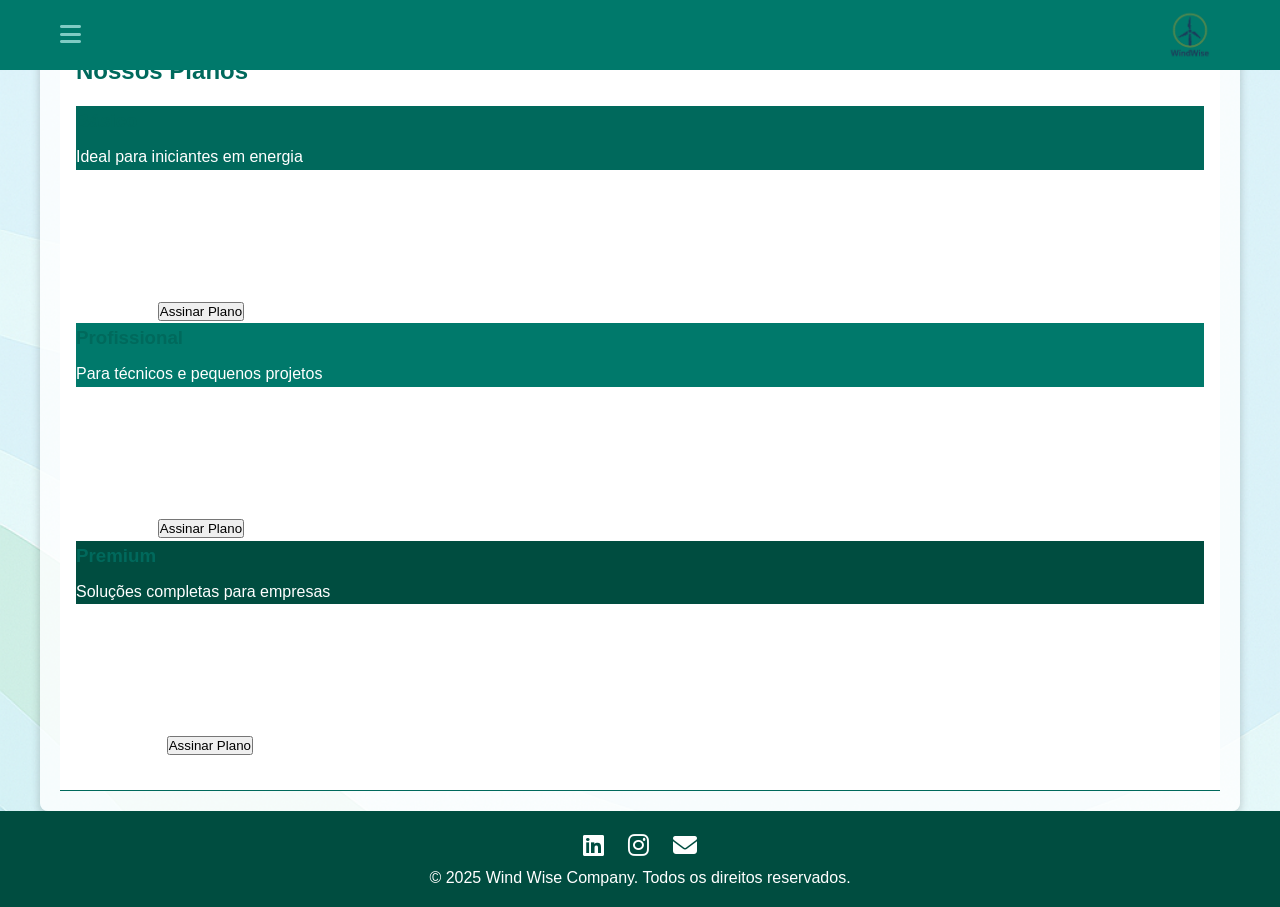
==== planos.html @ ff4f2903 "feat: adding new page 'plans'" ====
<!DOCTYPE html>
<html lang="pt-BR">
  <head>
    <meta charset="UTF-8" />
    <meta name="viewport" content="width=device-width, initial-scale=1.0" />
    <title>Planos - Wind Wise</title>
    <link rel="stylesheet" href="style/style.css" />
    <link rel="stylesheet" href="style/planos.css" />
    <link rel="icon" href="assets/img/logo_white.png" />
    <link
      rel="stylesheet"
      href="https://cdnjs.cloudflare.com/ajax/libs/font-awesome/6.5.0/css/all.min.css"
    />
  </head>
  <body>
    <header>
      <div class="container">
        <div class="hamburger" onclick="toggleMenu()">
          <i class="fa-solid fa-bars"></i>
        </div>
        <img src="assets/img/logo.png" alt="Wind Wise Logo" class="logo" />
        <nav class="menu-overlay">
          <ul class="menu">
            <li><a href="index.html">Home</a></li>
            <li><a href="index.html#cursos">Cursos</a></li>
            <li><a href="planos.html">Planos</a></li>
            <li><a href="index.html#sobre">Sobre</a></li>
            <!-- Demais itens do menu -->
          </ul>
          <p class="menu-footer">
            © 2025 Wind Wise Company. Todos os direitos reservados.
          </p>
        </nav>
      </div>
    </header>

    <main class="planos-main">
      <section class="section">
        <h2>Nossos Planos</h2>
        <div class="planos-container">
          <!-- Plano Básico -->
          <div class="plano-card">
            <div class="plano-header" style="background-color: #00695c">
              <h3>Básico</h3>
              <p>Ideal para iniciantes em energia</p>
            </div>
            <div class="plano-conteudo">
              <ul class="plano-lista">
                <li>
                  <i class="fa-solid fa-check"></i>1 minicurso introdutório
                </li>
                <li>
                  <i class="fa-solid fa-check"></i>Material didático básico
                </li>
                <li><i class="fa-solid fa-x"></i>Suporte técnico</li>
                <li><i class="fa-solid fa-x"></i>Certificado</li>
                <li><i class="fa-solid fa-x"></i>Reciclagem de componentes</li>
              </ul>
              <div class="plano-preco">
                <span>R$ 29/mês</span>
                <button class="plano-btn">Assinar Plano</button>
              </div>
            </div>
          </div>

          <!-- Plano Profissional -->
          <div class="plano-card">
            <div class="plano-header" style="background-color: #00796b">
              <h3>Profissional</h3>
              <p>Para técnicos e pequenos projetos</p>
            </div>
            <div class="plano-conteudo">
              <ul class="plano-lista">
                <li><i class="fa-solid fa-check"></i>4 minicursos completos</li>
                <li>
                  <i class="fa-solid fa-check"></i>Kit de ferramentas digitais
                </li>
                <li><i class="fa-solid fa-check"></i>Suporte por e-mail</li>
                <li><i class="fa-solid fa-check"></i>Certificado digital</li>
                <li><i class="fa-solid fa-check"></i>Guia de reciclagem</li>
              </ul>
              <div class="plano-preco">
                <span>R$ 79/mês</span>
                <button class="plano-btn">Assinar Plano</button>
              </div>
            </div>
          </div>

          <!-- Plano Premium -->
          <div class="plano-card">
            <div class="plano-header" style="background-color: #004d40">
              <h3>Premium</h3>
              <p>Soluções completas para empresas</p>
            </div>
            <div class="plano-conteudo">
              <ul class="plano-lista">
                <li><i class="fa-solid fa-check"></i>Todos os minicursos</li>
                <li>
                  <i class="fa-solid fa-check"></i>Simulador eólico premium
                </li>
                <li>
                  <i class="fa-solid fa-check"></i>Suporte prioritário 24h
                </li>
                <li><i class="fa-solid fa-check"></i>Certificado físico</li>
                <li><i class="fa-solid fa-check"></i>Reciclagem com coleta</li>
              </ul>
              <div class="plano-preco">
                <span>R$ 199/mês</span>
                <button class="plano-btn">Assinar Plano</button>
              </div>
            </div>
          </div>
        </div>
      </section>
    </main>

    <footer>
      <div class="social">
        <a href="https://www.linkedin.com/in/windwisecompany/" target="_blank"
          ><i class="fa-brands fa-linkedin"></i
        ></a>
        <a href="https://www.instagram.com/windwisecompany/" target="_blank"
          ><i class="fa-brands fa-instagram"></i
        ></a>
        <a href="mailto:windwisecompany@gmail.com">
          <i class="fa-solid fa-envelope"></i>
        </a>
      </div>
      <p>&copy; 2025 Wind Wise Company. Todos os direitos reservados.</p>
    </footer>

    <script src="js/script.js"></script>
  </body>
</html>
---- style/style.css ----
/* Reset básico */
* {
  margin: 0;
  padding: 0;
  box-sizing: border-box;
}

body {
  font-family: Arial, sans-serif;
  line-height: 1.6;
  background: url("../assets/img/footer.png") center / cover fixed no-repeat;
  color: #fff;
  margin: 0;
}

/* HEADER */
header {
  background-color: #00796b;
  width: 100%;
  height: 70px;
  position: fixed;
  top: 0;
  left: 0;
  z-index: 1000;
  padding: 0;
}

header .container {
  max-width: 1200px;
  margin: 0 auto;
  width: 100%;
  display: flex;
  justify-content: space-between;
  align-items: center;
  height: 100%;
  padding: 0 20px;
}

.hamburger {
  font-size: 1.5rem;
  cursor: pointer;
  color: #80cbc4;
  z-index: 1000;
}

.logo {
  height: 60px;
}

/* MENU OVERLAY */
.menu-overlay {
  display: none;
  position: fixed;
  top: 0;
  left: 0;
  width: 300px;
  height: 100%;
  background-color: #fff;
  color: #00796b;
  z-index: 999;
  flex-direction: column;
  justify-content: flex-start;
  padding-top: 80px;
  box-shadow: 2px 0 10px rgba(0, 0, 0, 0.2);
  overflow-y: auto;
  pointer-events: auto;
}

.menu-overlay.show {
  display: flex;
}

.menu {
  list-style: none;
  display: flex;
  flex-direction: column;
  width: 100%;
  padding: 0;
  margin: 0;
  gap: 0.5rem;
}

.menu li {
  margin: 0;
  width: 100%;
}

.menu a {
  color: #00796b;
  text-decoration: none;
  font-size: 1rem;
  font-weight: bold;
  display: block;
  padding: 0.8rem 1.5rem;
  transition: background-color 0.3s ease;
}

.menu a:hover {
  background-color: #e0f7fa;
}

.menu-footer {
  margin-top: auto;
  font-size: 0.9rem;
  color: #fff;
  text-align: center;
  background-color: #00796b;
  padding: 1rem;
  width: 100%;
}

/* WELCOME BLOCK */
.welcome-block {
  display: none;
  position: fixed;
  top: 0;
  left: 0;
  width: 300px;
  background-color: #00796b;
  color: #fff;
  padding: 0.5rem 1rem;
  font-size: 1rem;
  z-index: 1001;
  box-shadow: 2px 0 10px rgba(0, 0, 0, 0.2);
  text-align: center;
}

/* SITE CONTENT */
.site-content {
  margin-top: 70px;
  padding: 0;
  position: relative;
}

body.menu-open .site-content {
  opacity: 0.5;
  transition: opacity 0.3s ease;
  pointer-events: none;
}

body.menu-open {
  overflow: hidden;
}

a,
a:visited,
a:active {
  color: inherit;
  text-decoration: none;
}

.database-content {
  display: flex;
  justify-content: space-between;
  align-items: center;
  gap: 1.5rem;
  margin-top: 1rem;
}

.database-text {
  flex: 1;
  max-width: 50%;
  font-size: 1rem;
  color: #333;
}

.database-text p {
  line-height: 1.5;
}

.iframe-container {
  flex: 1;
  max-width: 50%;
  text-align: center;
}

.iframe-container iframe {
  width: 100%;
  max-width: 600px;
  height: 350px;
  border: none;
  border-radius: 8px;
  box-shadow: 0 4px 10px rgba(0, 0, 0, 0.2);
}

.container {
  display: flex;
  justify-content: space-between;
  align-items: center;
  padding: 1rem;
}

nav ul {
  list-style: none;
  display: flex;
  gap: 1.5rem;
}

nav a {
  text-decoration: none;
  color: #00796b;
  font-weight: bold;
  transition: color 0.3s ease;
}

nav a:hover {
  color: #ffffff;
}

nav a:active,
nav a:focus,
nav a:visited {
  color: #00796b;
  outline: none;
  transition: color 0.3s ease;
}

.banner {
  background: linear-gradient(to right, #b2ebf2, #e0f7fa);
  text-align: center;
  padding: 2rem 1rem;
}

.banner h1 {
  font-size: 2.5rem;
  color: #004d40;
}

.banner p {
  font-size: 1.2rem;
  margin-top: 0.5rem;
}

.section {
  padding: 2rem 1rem;
  background: #fff;
  border-bottom: 1px solid #00695c;
}

.section:nth-child(even) {
  background: #f9f9f9;
}

.section h2 {
  color: #00695c;
  margin-bottom: 1rem;
}

.section h3 {
  color: #00695c;
  margin-bottom: 0.5rem;
}

.message-box {
  margin-top: 0.5rem;
  padding: 1rem;
  background-color: #e0f7fa;
  border: 1px solid #00796b;
  border-radius: 5px;
  color: #004d40;
  font-weight: bold;
  opacity: 0;
  transform: translateY(-10px);
  transition: opacity 0.8s ease, transform 0.8s ease;
  display: none;
}

.message-box.show {
  display: block;
  opacity: 1;
  transform: translateY(0);
}

.message-box a {
  color: #00796b;
  font-weight: bold;
  text-decoration: underline;
}

.message-box a:hover {
  color: #004d40;
}

.map-section {
  display: flex;
  gap: 1.5rem;
  align-items: flex-start;
  padding: 2rem 1rem;
}

.map-container {
  flex: 1;
  max-width: 60%;
}

.map-container iframe {
  width: 100%;
  height: 300px;
  border: 0;
  border-radius: 8px;
  box-shadow: 0 4px 10px rgba(0, 0, 0, 0.2);
}

.map-info {
  flex: 1;
  max-width: 40%;
  font-size: 1rem;
  color: #333;
}

.map-info h3 {
  margin-bottom: 1rem;
  color: #00695c;
}

.map-info p {
  margin-bottom: 0.5rem;
  line-height: 1.5;
}

.image-placeholder {
  background-color: #e0e0e0;
  height: 250px;
  display: flex;
  align-items: center;
  justify-content: center;
  font-style: italic;
}

.course-topics {
  list-style: none;
  padding: 0;
  margin-top: 1rem;
}

.course-topics li {
  margin-bottom: 0.5rem;
}

.course-topics a {
  text-decoration: none;
  color: #00796b;
  font-weight: bold;
  display: flex;
  align-items: center;
  gap: 0.5rem;
  transition: color 0.3s ease;
}

.course-topics a:hover {
  color: #004d40;
}

footer {
  background: #004d40;
  color: #fff;
  padding: 1rem;
  text-align: center;
}

.highlight-text {
  color: #000f00;
  text-align: justify; /* Justifica o texto */
  font-weight: bold;
  margin-bottom: 1rem;
}

.highlight-subtitle {
  color: #004d40;
  font-weight: bold;
}

.social a {
  color: #fff;
  font-size: 1.5rem;
  margin: 0 10px;
  transition: color 0.3s;
}

.social a:hover {
  color: #80deea;
}

main {
  max-width: 1200px;
  margin: 0 auto;
  padding: 20px;
  background-color: rgba(255, 255, 255, 0.8);
  border-radius: 8px;
  box-shadow: 0 4px 10px rgba(0, 0, 0, 0.2);
}

.image-box {
  display: flex;
  justify-content: center;
  gap: 1rem;
  margin: 0 auto;
  padding: 0;
  align-items: stretch;
}

.image-box img {
  width: 45%;
  height: auto;
  border-radius: 8px;
  box-shadow: 0 4px 10px rgba(0, 0, 0, 0.2);
  display: block;
}

.video-container {
  max-width: 600px;
  max-height: 340px;
  width: 100%;
  aspect-ratio: 16/9;
  margin: 0 auto;
}

.video-container iframe {
  width: 100%;
  height: 100%;
}
.question {
  background-color: #004d40;
  padding: 1.5rem;
  border-radius: 10px;
  margin-bottom: 1rem;
  color: #fff;
}

.question h3 {
  color: #fff !important;
  margin-bottom: 1rem;
}

.option {
  display: block;
  margin: 10px 0;
  padding: 10px;
  background-color: #00796b;
  border-radius: 5px;
  cursor: pointer;
  transition: background-color 0.3s;
}

.option:hover {
  background-color: #00695c;
}

.option.selected {
  background-color: #004d40;
  border: 2px solid #fff;
}

#result {
  color: #004d40 !important;
  font-weight: bold;
  padding: 1rem;
  text-align: center;
  border-radius: 5px;
}

@media (max-width: 768px) {
  /* Mantenha o container do header em linha e com espaço entre os elementos */
  header .container {
    padding: 0 15px;
    flex-direction: row !important; /* Força layout em linha */
    justify-content: space-between !important; /* Distribui elementos nas extremidades */
  }

  /* Ajustes específicos para o hamburger */
  .hamburger {
    display: block;
    order: 1;
    margin-right: auto; /* Empurra a logo para a direita */
  }

  /* Ajustes específicos para a logo */
  .logo {
    height: 30px;
    order: 2;
    margin-left: auto; /* Mantém a logo na direita */
  }

  /* Remova a regra que transforma TODOS os containers em column */
  /* .container {                            ← REMOVER ISSO
    flex-direction: column;
  } */

  /* Mantenha o restante das regras mobile */
  .database-content {
    flex-direction: column;
    gap: 1rem;
    align-items: center;
  }

  .iframe-container {
    order: -1;
    max-width: 100%;
  }

  .iframe-container iframe {
    height: 300px;
  }

  .database-text {
    max-width: 100%;
    text-align: center;
  }

  /* Aplique flex-direction: column APENAS para nav containers */
  nav .container {
    flex-direction: column;
  }

  nav ul {
    flex-direction: column;
    gap: 1rem;
    margin-top: 1rem;
  }

  .banner h1 {
    font-size: 1.8rem;
  }

  .banner p {
    font-size: 1rem;
  }

  .map-section {
    flex-direction: column;
    gap: 1rem;
    align-items: center;
  }

  .map-container {
    max-width: 100%;
  }

  .map-container iframe {
    height: 250px;
  }

  .map-info {
    max-width: 100%;
    text-align: center;
  }
}
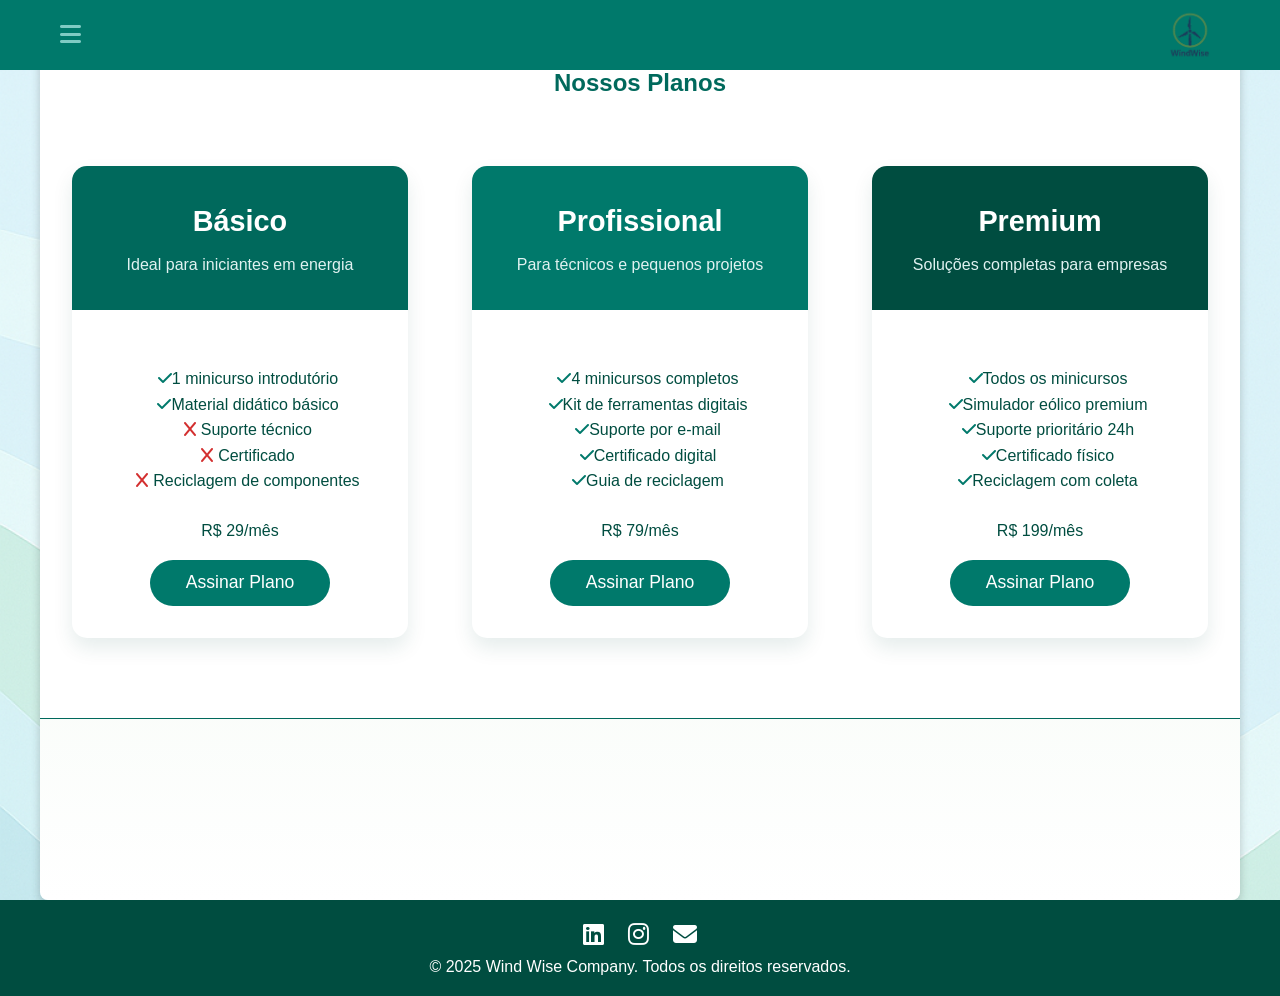
==== commit 476ae415: "feat: monitoring data with google analytics" ====
--- a/planos.html
+++ b/planos.html
@@ -1,6 +1,14 @@
 <!DOCTYPE html>
 <html lang="pt-BR">
   <head>
+    <script async src="https://www.googletagmanager.com/gtag/js?id=G-5CWPMDK783"></script>
+    <script>
+      window.dataLayer = window.dataLayer || [];
+      function gtag(){dataLayer.push(arguments);}
+      gtag('js', new Date());
+
+      gtag('config', 'G-5CWPMDK783');
+    </script>
     <meta charset="UTF-8" />
     <meta name="viewport" content="width=device-width, initial-scale=1.0" />
     <title>Planos - Wind Wise</title>
--- a/style/style.css
+++ b/style/style.css
@@ -301,6 +301,52 @@
   box-shadow: 0 4px 10px rgba(0, 0, 0, 0.2);
 }
 
+.about-content {
+  display: flex;
+  justify-content: center; /* Centraliza os elementos horizontalmente */
+  align-items: center; /* Centraliza os itens verticalmente */
+  gap: 2rem;
+  flex-wrap: wrap;
+}
+
+.about-text {
+  flex: 1;
+  max-width: 50%;
+  text-align: justify; /* Centraliza o texto dentro do contêiner */
+}
+
+.known-text {
+  text-align: center; /* Alinha o texto ao centro (remove o justify e indent) */
+  margin-bottom: 1rem;
+  color: #000;
+  text-indent: 4rem;
+  text-align: justify; /* Justifica o texto */
+}
+.about-instagram {
+  flex: 1; /* Faz o post do Instagram ocupar o espaço disponível */
+  max-width: 50%; /* Limita a largura máxima do post */
+  text-align: center; /* Centraliza o conteúdo dentro do contêiner */
+}
+
+.instagram-media {
+  min-width: 320px; /* Largura mínima para evitar cortes */
+  max-width: 540px; /* Largura máxima padrão do Instagram */
+  width: 100%; /* Ocupa a largura disponível */
+  background: #fff;
+  border: 0;
+  border-radius: 8px;
+  box-shadow: 0 4px 10px rgba(0, 0, 0, 0.2);
+  margin: 0 auto; /* Centraliza */
+  overflow: hidden; /* Evita vazamentos */
+}
+
+/* Remove estilos redundantes do iframe */
+.instagram-media iframe {
+  width: 100%;
+  height: 100%;
+  min-height: 400px; /* Altura mínima para conteúdo */
+  border: none;
+}
 .map-info {
   flex: 1;
   max-width: 40%;
@@ -544,4 +590,25 @@
     max-width: 100%;
     text-align: center;
   }
-}
+  .about-content {
+    flex-direction: column; /* Empilha os elementos verticalmente */
+    align-items: center; /* Centraliza os itens */
+  }
+
+  .about-text {
+    max-width: 100%; /* O texto ocupa toda a largura disponível */
+    text-align: center; /* Centraliza o texto */
+  }
+
+  .about-instagram {
+    max-width: 100%; /* O post ocupa toda a largura disponível */
+  }
+  .planos-container {
+    grid-template-columns: 1fr;
+    padding: 0 1rem;
+  }
+
+  .plano-card {
+    margin: 1rem 0;
+  }
+}
--- a/style/planos.css
+++ b/style/planos.css
@@ -0,0 +1,102 @@
+/* planos.css */
+.planos-main {
+  background: linear-gradient(to bottom, #e8f5e9, #ffffff);
+  min-height: 100vh;
+  padding: 2rem 0;
+}
+
+.section {
+  text-align: center;
+  padding: 2rem 1rem;
+}
+
+.planos-container {
+  max-width: 1200px;
+  margin: 0 auto;
+  display: grid;
+  grid-template-columns: repeat(auto-fit, minmax(300px, 1fr));
+  gap: 2rem;
+  padding: 2rem 0;
+}
+
+.plano-card {
+  background: #fff;
+  border-radius: 15px;
+  box-shadow: 0 10px 20px rgba(0, 77, 64, 0.1);
+  transition: transform 0.3s ease;
+  margin: 1rem;
+}
+
+.plano-header {
+  padding: 2rem;
+  border-radius: 15px 15px 0 0;
+}
+
+.plano-header h3 {
+  color: #fff;
+  margin: 0;
+  font-size: 1.8rem;
+}
+
+.plano-header p {
+  color: #e0f2f1 !important;
+  margin: 0.5rem 0 0;
+}
+
+.plano-conteudo {
+  padding: 2rem;
+  color: #004d40;
+}
+.plano-lista .fa-check {
+  color: #00796b; /* Verde original */
+}
+
+.plano-lista {
+  list-style: none;
+  padding: 0;
+  margin: 1.5rem 0;
+}
+.plano-lista .fa-x {
+  color: #d32f2f; /* Vermelho intenso */
+  margin-right: 0.3rem;
+}
+.plano-lista li {
+  justify-content: flex-start; /* Alinha ícones e texto à esquerda */
+  padding-left: 1rem;
+}
+
+.plano-preco {
+  display: flex;
+  flex-direction: column;
+  align-items: center;
+  gap: 1rem;
+}
+
+.plano-btn {
+  background-color: #00796b;
+  color: white;
+  border: none;
+  padding: 0.8rem 2rem;
+  border-radius: 25px;
+  cursor: pointer;
+  transition: all 0.3s;
+  width: 180px; /* Largura fixa */
+  margin: 0 auto; /* Centraliza */
+  display: block; /* Para ocupar toda a linha */
+  font-size: 1.1rem;
+}
+.plano-btn:hover {
+  background-color: #004d40;
+  transform: scale(1.05); /* Efeito adicional no hover */
+}
+
+@media (max-width: 768px) {
+  .planos-container {
+    grid-template-columns: 1fr;
+    margin: 0 1rem;
+  }
+
+  .plano-card {
+    margin: 1rem 0;
+  }
+}
